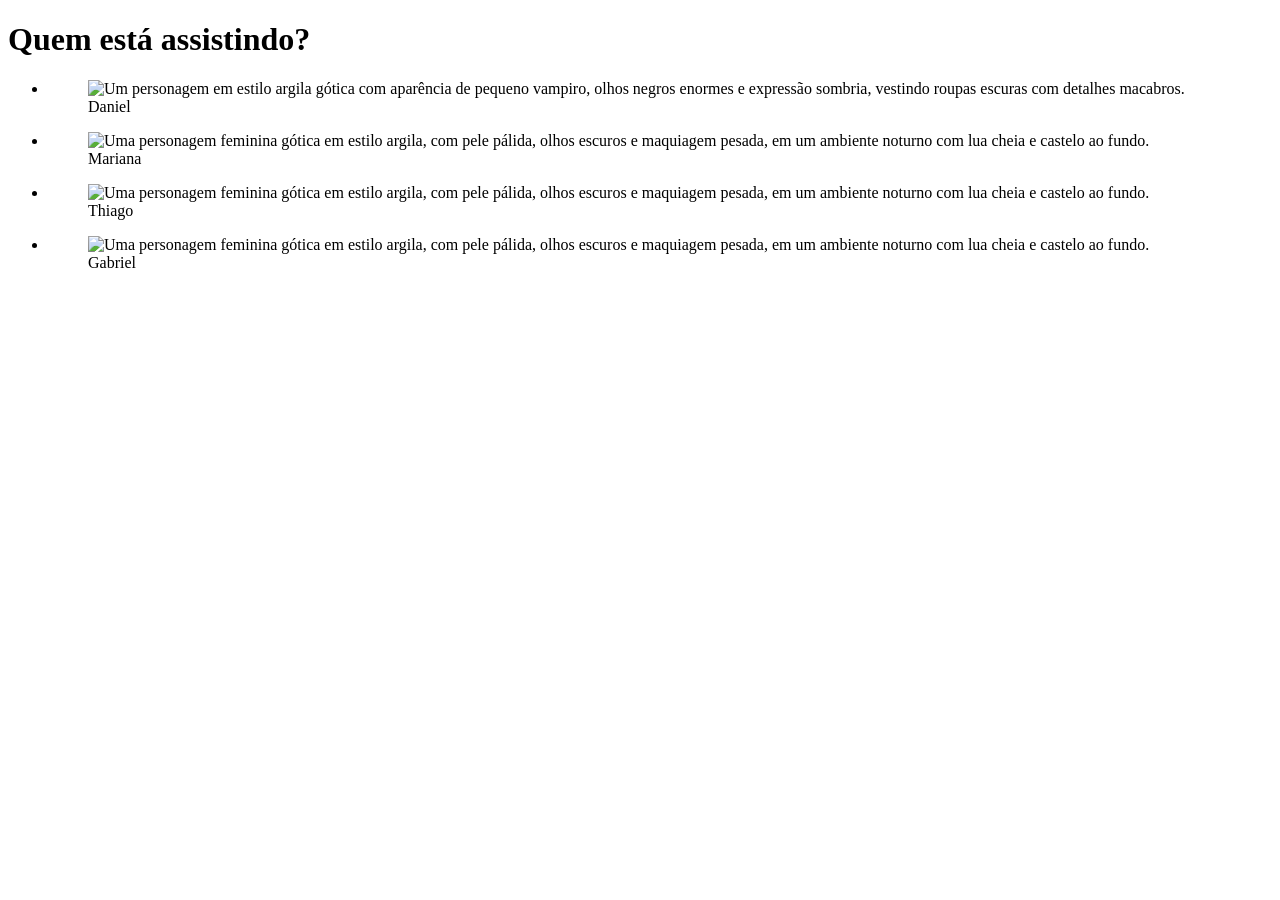
==== index.html @ b53ae8d5 "feat: estrutura inicial HTML do projeto" ====
<!DOCTYPE html>
<html lang="pt-BR">
<head>
    <meta charset="UTF-8">
    <meta name="viewport" content="width=device-width, initial-scale=1.0">
    <title>Noctra</title>
    <link rel="stylesheet" href="style.css">
</head>
<body>
    <main>
        <header>
            <h1>Quem está assistindo?</h1>
        </header>
        <section aria-label="Perfis disponíveis">
            <ul class="profiles">
                <li class="profile">
                    <figure>
                        <img src="assets/perfil1.png" alt="Um personagem em estilo argila gótica com aparência de pequeno vampiro, olhos negros enormes e expressão sombria, vestindo roupas escuras com detalhes macabros.">
                        <figcaption>Daniel</figcaption>
                    </figure>
                </li>
                <li class="profile">
                    <figure>
                        <img src="assets/perfil2.png" alt="Uma personagem feminina gótica em estilo argila, com pele pálida, olhos escuros e maquiagem pesada, em um ambiente noturno com lua cheia e castelo ao fundo.">
                        <figcaption>Mariana</figcaption>
                    </figure>
                </li>
                <li class="profile">
                    <figure>
                        <img src="assets/perfil3.png" alt="Uma personagem feminina gótica em estilo argila, com pele pálida, olhos escuros e maquiagem pesada, em um ambiente noturno com lua cheia e castelo ao fundo.">
                        <figcaption>Thiago</figcaption>
                    </figure>
                </li>
                <li class="profile">
                    <figure>
                        <img src="assets/perfil4.png" alt="Uma personagem feminina gótica em estilo argila, com pele pálida, olhos escuros e maquiagem pesada, em um ambiente noturno com lua cheia e castelo ao fundo.">
                        <figcaption>Gabriel</figcaption>
                    </figure>
                </li>
            </ul>
        </section>
    </main>
</body>
</html>
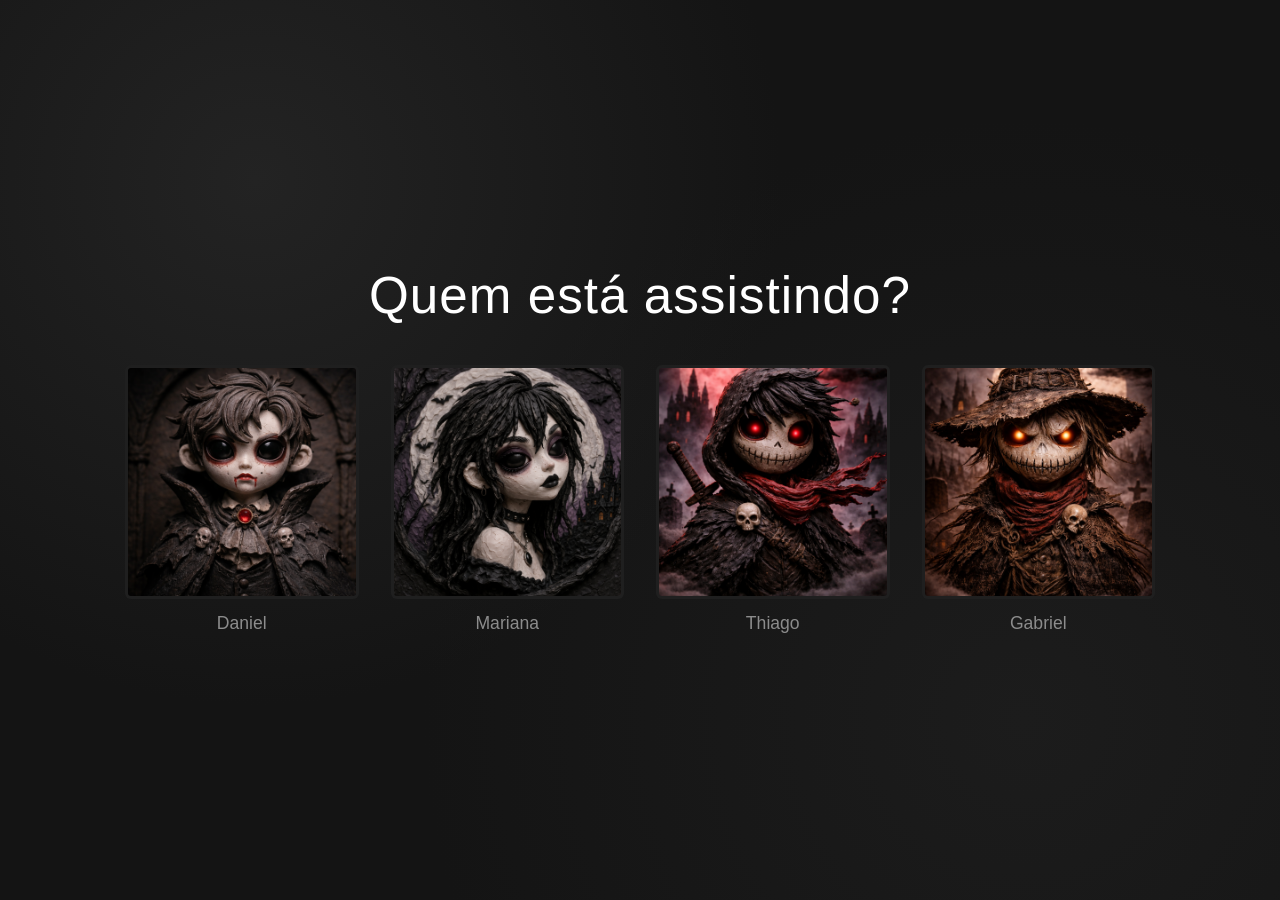
==== commit 3d6847aa: "feat: melhora layout dos perfis e estrutura HTML" ====
--- a/index.html
+++ b/index.html
@@ -14,28 +14,36 @@
         <section aria-label="Perfis disponíveis">
             <ul class="profiles">
                 <li class="profile">
+                    <button>
                     <figure>
-                        <img src="assets/perfil1.png" alt="Um personagem em estilo argila gótica com aparência de pequeno vampiro, olhos negros enormes e expressão sombria, vestindo roupas escuras com detalhes macabros.">
+                        <img src="assets/perfil1.png" alt="Perfil Daniel">
                         <figcaption>Daniel</figcaption>
                     </figure>
+                    </button>
                 </li>
                 <li class="profile">
+                    <button>
                     <figure>
-                        <img src="assets/perfil2.png" alt="Uma personagem feminina gótica em estilo argila, com pele pálida, olhos escuros e maquiagem pesada, em um ambiente noturno com lua cheia e castelo ao fundo.">
+                        <img src="assets/perfil2.png" alt="Perfil Mariana">
                         <figcaption>Mariana</figcaption>
                     </figure>
+                    </button>
                 </li>
                 <li class="profile">
+                    <button>
                     <figure>
-                        <img src="assets/perfil3.png" alt="Uma personagem feminina gótica em estilo argila, com pele pálida, olhos escuros e maquiagem pesada, em um ambiente noturno com lua cheia e castelo ao fundo.">
+                        <img src="assets/perfil3.png" alt="Perfil Thiago">
                         <figcaption>Thiago</figcaption>
                     </figure>
+                    </button>
                 </li>
                 <li class="profile">
+                    <button>
                     <figure>
-                        <img src="assets/perfil4.png" alt="Uma personagem feminina gótica em estilo argila, com pele pálida, olhos escuros e maquiagem pesada, em um ambiente noturno com lua cheia e castelo ao fundo.">
+                        <img src="assets/perfil4.png" alt="Perfil Gabriel">
                         <figcaption>Gabriel</figcaption>
                     </figure>
+                    </button>
                 </li>
             </ul>
         </section>
--- a/style.css
+++ b/style.css
@@ -0,0 +1,100 @@
+:root {
+	--bg: #141414; /* Define a cor de fundo principal do tema */
+	--bg-soft: #1f1f1f; /* Define uma variação de fundo para superfícies secundárias */
+	--text: #ffffff; /* Define a cor principal dos textos */
+	--text-muted: #8c8c8c; /* Define a cor para textos com menor destaque */
+	--accent: #e50914; /* Define a cor de destaque da interface */
+	--border: #333333; /* Define a cor padrão para bordas */
+}
+
+* {
+	box-sizing: border-box; /* Faz largura/altura incluírem padding e borda no cálculo */
+	margin: 0; /* Remove margens padrão dos elementos */
+	padding: 0; /* Remove preenchimentos padrão dos elementos */
+}
+
+body {
+	min-height: 100vh; /* Garante altura mínima de uma tela inteira */
+	background:
+		radial-gradient(circle at 20% 20%, #232323 0, transparent 42%),
+		radial-gradient(circle at 80% 80%, #1c1c1c 0, transparent 48%),
+		var(--bg); /* Aplica gradientes decorativos sobre a cor base de fundo */
+	color: var(--text); /* Define a cor padrão dos textos da página */
+	font-family: "Segoe UI", Tahoma, Geneva, Verdana, sans-serif; /* Define a família tipográfica principal */
+}
+
+main {
+	min-height: 100vh; /* Mantém a área principal ocupando ao menos toda a altura da tela */
+	display: grid; /* Usa CSS Grid para organizar o conteúdo */
+	place-content: center; /* Centraliza o conteúdo na horizontal e vertical */
+	gap: 2.5rem; /* Define espaçamento entre os blocos filhos */
+	padding: 2rem 1rem; /* Adiciona respiro interno vertical e horizontal */
+}
+
+header h1 {
+	font-size: clamp(1.8rem, 4vw, 3.2rem); /* Ajusta o tamanho da fonte de forma responsiva com limites */
+	font-weight: 500; /* Define espessura média da fonte */
+	text-align: center; /* Centraliza o texto do título */
+	letter-spacing: 0.02em; /* Ajusta o espaçamento entre letras */
+}
+
+.profiles {
+	list-style: none; /* Remove marcadores padrão da lista */
+	display: grid; /* Organiza os perfis em grade */
+	grid-template-columns: repeat(auto-fit, minmax(120px, 1fr)); /* Cria colunas responsivas com largura mínima e máxima */
+	justify-content: center; /* Centraliza a grade no eixo horizontal */
+	gap: 2rem; /* Define espaço entre os itens da grade */
+}
+
+.profile figure {
+	display: grid; /* Usa grade para empilhar imagem e legenda */
+	gap: 0.85rem; /* Espaçamento entre os elementos internos do figure */
+	justify-items: center; /* Centraliza os itens internos horizontalmente */
+	cursor: pointer; /* Mostra cursor de interação ao passar o mouse */
+}
+
+.profile img {
+	width: 100%; /* Faz a imagem ocupar toda a largura disponível */
+	aspect-ratio: 1 / 1; /* Mantém proporção quadrada da imagem */
+	object-fit: cover; /* Recorta a imagem para preencher a área sem distorcer */
+	border-radius: 6px; /* Arredonda os cantos da imagem */
+	border: 3px solid transparent; /* Reserva espaço de borda sem exibir cor inicialmente */
+	background: var(--bg-soft); /* Define fundo visível enquanto a imagem carrega */
+	transition: transform 180ms ease, border-color 180ms ease, filter 180ms ease; /* Suaviza animações de transformação, borda e brilho */
+}
+
+.profile figcaption {
+	color: var(--text-muted); /* Define cor inicial mais discreta para a legenda */
+	font-size: 1.1rem; /* Define tamanho da fonte da legenda */
+	transition: color 180ms ease; /* Suaviza a mudança de cor da legenda */
+}
+
+.profile:hover img,
+.profile:focus-within img {
+	transform: translateY(-3px) scale(1.02); /* Eleva e amplia levemente a imagem ao interagir */
+	border-color: var(--text); /* Exibe borda em destaque no estado interativo */
+	filter: brightness(1.05); /* Aumenta um pouco o brilho da imagem */
+}
+
+.profile:hover figcaption,
+.profile:focus-within figcaption {
+	color: var(--text); /* Destaca a legenda ao passar o mouse ou focar via teclado */
+}
+
+.profile button {
+	all: unset; /* Remove estilo padrão do botão */
+	cursor: pointer; /* Indica que o elemento é interativo */
+	display: block; /* Garante que o botão ocupe toda a área do perfil para facilitar a interação */
+}
+
+@media (max-width: 540px) {
+	main {
+		gap: 1.75rem; /* Reduz espaçamento entre blocos em telas menores */
+	}
+
+	.profiles {
+		grid-template-columns: 1fr; /* Exibe os perfis em uma única coluna no mobile */
+		width: min(260px, 80vw); /* Limita largura da lista para manter boa leitura */
+		margin: 0 auto; /* Centraliza a lista horizontalmente */
+	}
+}
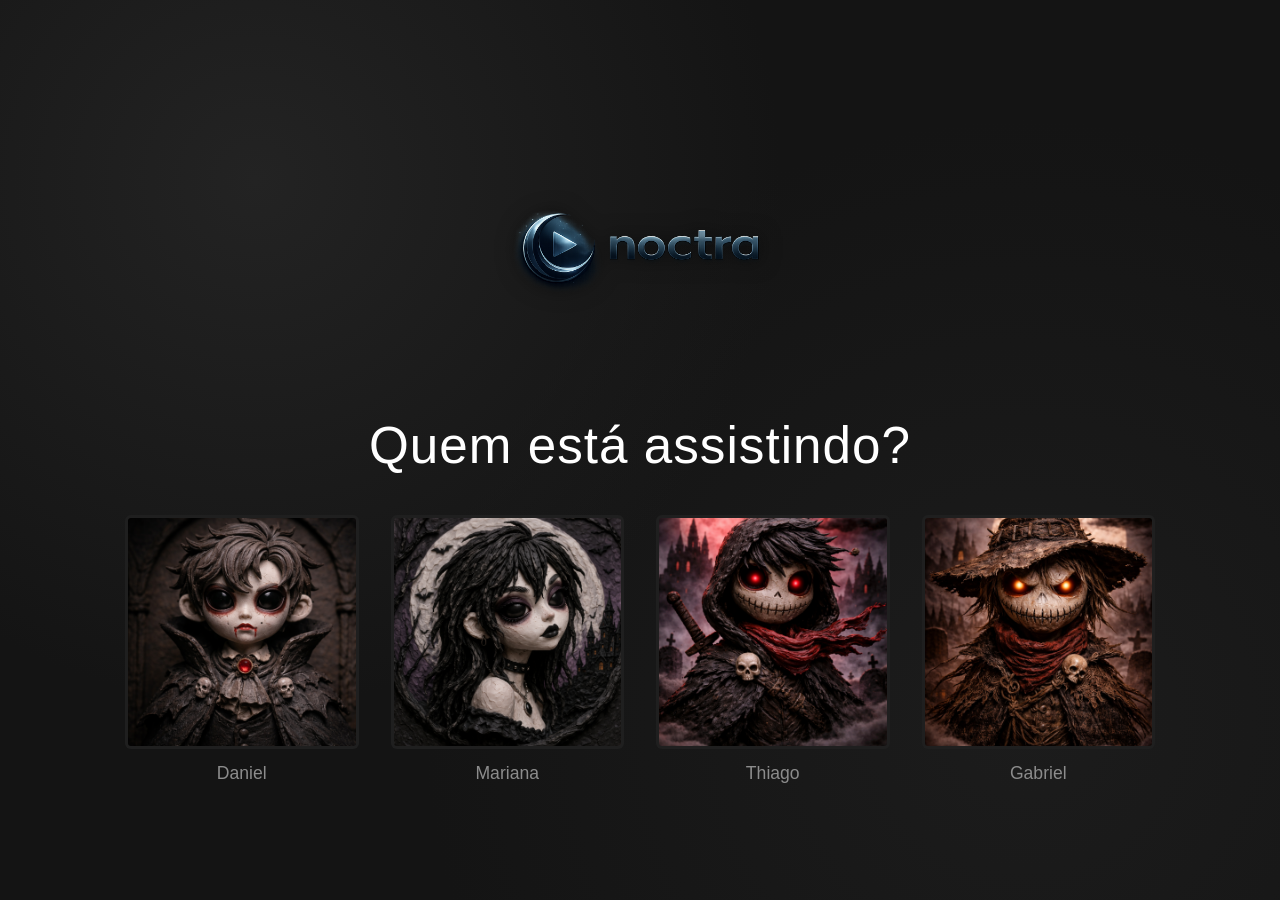
==== commit ca9f177a: "feat: melhora tela de seleção de perfis" ====
--- a/index.html
+++ b/index.html
@@ -9,12 +9,13 @@
 <body>
     <main>
         <header>
+            <img src="assets/logo-catalogo.png" class="logo">
             <h1>Quem está assistindo?</h1>
         </header>
         <section aria-label="Perfis disponíveis">
             <ul class="profiles">
                 <li class="profile">
-                    <button>
+                    <button class="profile-button">
                     <figure>
                         <img src="assets/perfil1.png" alt="Perfil Daniel">
                         <figcaption>Daniel</figcaption>
@@ -22,7 +23,7 @@
                     </button>
                 </li>
                 <li class="profile">
-                    <button>
+                    <button class="profile-button">
                     <figure>
                         <img src="assets/perfil2.png" alt="Perfil Mariana">
                         <figcaption>Mariana</figcaption>
@@ -30,7 +31,7 @@
                     </button>
                 </li>
                 <li class="profile">
-                    <button>
+                    <button class="profile-button">
                     <figure>
                         <img src="assets/perfil3.png" alt="Perfil Thiago">
                         <figcaption>Thiago</figcaption>
@@ -38,7 +39,7 @@
                     </button>
                 </li>
                 <li class="profile">
-                    <button>
+                    <button class="profile-button">
                     <figure>
                         <img src="assets/perfil4.png" alt="Perfil Gabriel">
                         <figcaption>Gabriel</figcaption>
@@ -48,5 +49,24 @@
             </ul>
         </section>
     </main>
+    <script>
+        const profileButtons = document.querySelectorAll('.profile-button');
+
+        profileButtons.forEach((button) => {
+            button.addEventListener('click', () => {
+                const image = button.querySelector('img');
+                const name = button.querySelector('figcaption');
+
+                const selectedProfile = {
+                    name: name ? name.textContent.trim() : 'Seu nome',
+                    image: image ? image.getAttribute('src') : ''
+                };
+
+                localStorage.setItem('selectedProfile', JSON.stringify(selectedProfile));
+                window.location.href = 'catalogo/catalogo.html';
+            });
+        });
+    </script>
+    <script src="js/index.js"></script>
 </body>
 </html>
--- a/style.css
+++ b/style.css
@@ -36,6 +36,14 @@
 	font-weight: 500; /* Define espessura média da fonte */
 	text-align: center; /* Centraliza o texto do título */
 	letter-spacing: 0.02em; /* Ajusta o espaçamento entre letras */
+}
+
+.logo {
+	width: 420px; /* Define a largura da logo para garantir boa visibilidade */
+	align-items: center; /* Alinha a logo verticalmente ao centro do header */
+	display: block; /* Garante que a logo seja tratada como um bloco para centralização */
+	margin: 0 auto 20px; /* Centraliza a logo horizontalmente e adiciona margem inferior para separar do título */
+	filter: drop-shadow(0 0 10px rgba(0,0,0,0.5)); /* Adiciona uma sombra sutil para destacar a logo do fundo */
 }
 
 .profiles {
